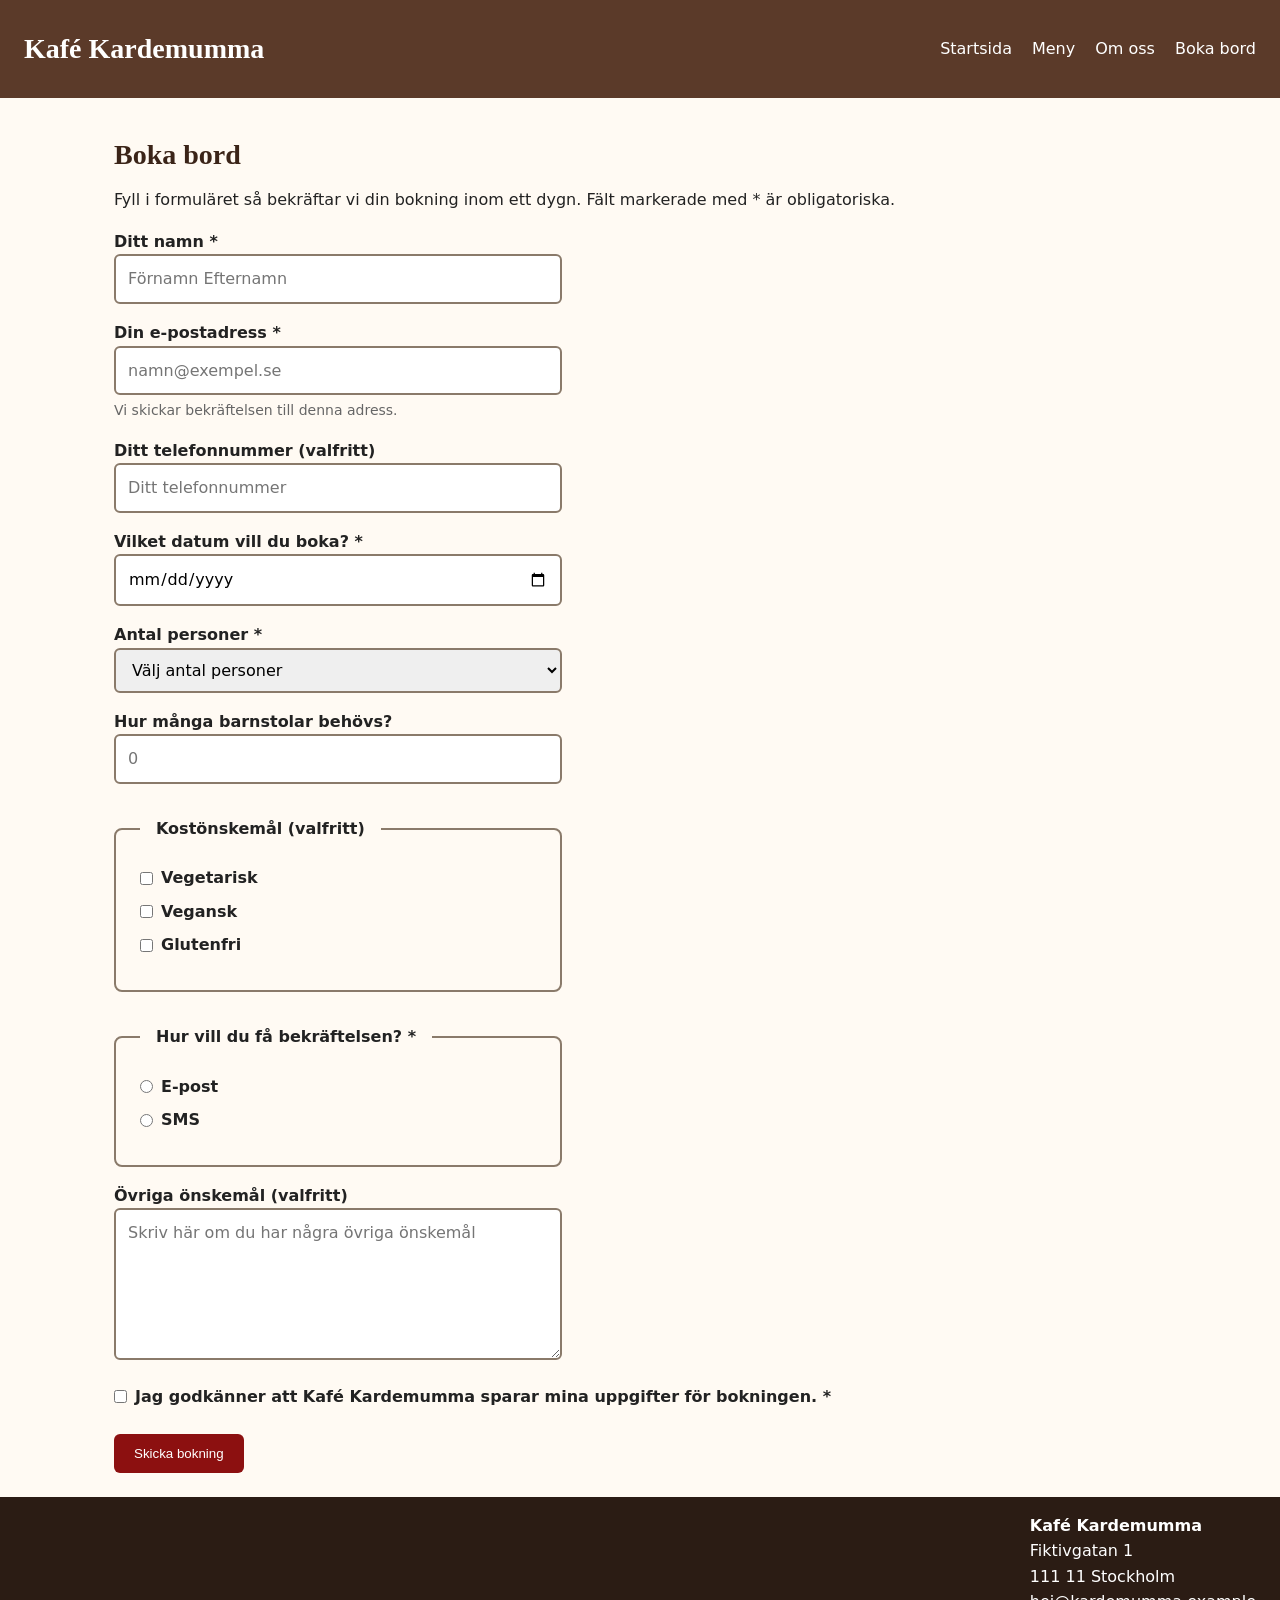
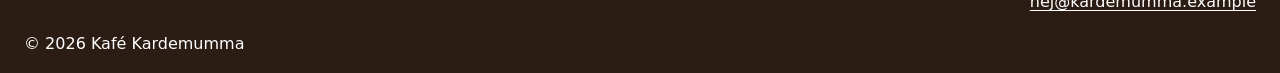
==== kontakt.html @ 90ade47c "Kopierade och klistrade in min html/css från Dag 7." ====
<!doctype html>
<html lang="sv">
    <head>
        <meta charset="UTF-8" />
        <meta name="viewport" content="width=device-width, initial-scale=1.0" />
        <title>Boka bord – Kafé Kardemumma</title>
        <link rel="stylesheet" href="styles.css" />
    </head>
    <body>
        <header>
            <h1>Kafé Kardemumma</h1>
            <nav aria-label="Huvudmeny">
                <ul>
                    <li><a href="index.html">Startsida</a></li>
                    <li><a href="index.html#meny">Meny</a></li>
                    <li><a href="index.html#om-oss">Om oss</a></li>
                    <li>
                        <a href="kontakt.html" aria-current="page">Boka bord</a>
                    </li>
                </ul>
            </nav>
        </header>

        <main>
            <h2>Boka bord</h2>
            <p>
                Fyll i formuläret så bekräftar vi din bokning inom ett dygn.
                Fält markerade med * är obligatoriska.
            </p>

            <form action="#" method="post">
                <div class="falt">
                    <label for="namn">Ditt namn *</label>
                    <input
                        type="text"
                        id="namn"
                        name="namn"
                        placeholder="Förnamn Efternamn"
                        required
                    />
                </div>
                <div class="falt">
                    <label for="epost">Din e-postadress *</label>
                    <input
                        type="email"
                        id="epost"
                        name="epost"
                        placeholder="namn@exempel.se"
                        aria-describedby="epost-hjalp"
                        required
                    />
                    <p id="epost-hjalp" class="hjalp-text">
                        Vi skickar bekräftelsen till denna adress.
                    </p>
                </div>
                <div class="falt">
                    <label for="telefon">Ditt telefonnummer (valfritt)</label>
                    <input
                        type="tel"
                        id="telefon"
                        name="telefon"
                        placeholder="Ditt telefonnummer"
                    />
                </div>
                <div class="falt">
                    <label for="datum">Vilket datum vill du boka? *</label>
                    <input type="date" id="datum" name="datum" required />
                </div>

                <label for="antal-personer">Antal personer *</label>
                <select id="antal-personer" name="antal-personer" required>
                    <option value="">Välj antal personer</option>
                    <option value="1">1 person</option>
                    <option value="2">2 personer</option>
                    <option value="3">3 personer</option>
                    <option value="4">4 personer</option>
                    <option value="5">5 eller fler</option>
                </select>

                <label for="barnstolar">Hur många barnstolar behövs?</label>
                <input
                    type="number"
                    id="barnstolar"
                    name="barnstolar"
                    placeholder="0"
                    min="0"
                    max="5"
                />

                <fieldset>
                    <legend>Kostönskemål (valfritt)</legend>
                    <div class="checkbox-group">
                        <input
                            type="checkbox"
                            id="vegetarisk"
                            name="kostonskemal"
                            value="vegetarisk"
                        />
                        <label for="vegetarisk">Vegetarisk</label>
                    </div>
                    <div class="checkbox-group">
                        <input
                            type="checkbox"
                            id="vegansk"
                            name="kostonskemal"
                            value="vegansk"
                        />
                        <label for="vegansk">Vegansk</label>
                    </div>
                    <div class="checkbox-group">
                        <input
                            type="checkbox"
                            id="glutenfri"
                            name="kostonskemal"
                            value="glutenfri"
                        />
                        <label for="glutenfri">Glutenfri</label>
                    </div>
                </fieldset>

                <fieldset>
                    <legend>Hur vill du få bekräftelsen? *</legend>
                    <div class="checkbox-group">
                        <input
                            type="radio"
                            id="bekraftelse-epost"
                            name="bekraftelse"
                            value="epost"
                            required
                        />
                        <label for="bekraftelse-epost">E-post</label>
                    </div>
                    <div class="checkbox-group">
                        <input
                            type="radio"
                            id="bekraftelse-sms"
                            name="bekraftelse"
                            value="sms"
                            required
                        />
                        <label for="bekraftelse-sms">SMS</label>
                    </div>
                </fieldset>

                <label for="onskemal">Övriga önskemål (valfritt) </label>
                <textarea
                    name="onskemal"
                    id="onskemal"
                    placeholder="Skriv här om du har några övriga önskemål"
                    rows="5"
                ></textarea>
                <div class="checkbox-group samtycke">
                    <input
                        type="checkbox"
                        id="samtycke"
                        name="samtycke"
                        required
                    />
                    <label for="samtycke">
                        Jag godkänner att Kafé Kardemumma sparar mina uppgifter
                        för bokningen. *
                    </label>
                </div>
                <input type="submit" value="Skicka bokning" />
            </form>
        </main>

        <footer>
            <address>
                <p class="company-name">Kafé Kardemumma</p>
                <p>Fiktivgatan 1</p>
                <p>111 11 Stockholm</p>
                <p>
                    <a href="mailto:hej@kardemumma.example"
                        >hej@kardemumma.example</a
                    >
                </p>
            </address>
            <p class="copyright">&copy; 2026 Kafé Kardemumma</p>
        </footer>
    </body>
</html>
---- styles.css ----
/*

INNEHÅLL

1. Grundläggande inställningar
2. Semantiska element
3. Typografi
4. Länkar
5. Formulär
6. Sidfot
7. Egna klasser och ID's
8. Media query 600
9. Media query 900


*/

/***** 1. GRUNDLÄGGANDE INSTÄLLNINGAR *****/

/* Padding och border inkluderas i elementets totala storlek */
*,
*::before,
*::after {
    box-sizing: border-box;
}
/* Nollställer margin och padding på alla element */
* {
    margin: 0;
    padding: 0;
}

/***** 2. SEMANTISKA ELEMENT *****/
body {
    margin: 0;
    background-color: #fffaf3;
    color: #222222; /* Kontrast mot body background: 15.32 AAA. Kontrast mot article background: 15.91 AAA. Kontrast mot hero background: 12.65 AAA */
    font-family:
        system-ui,
        Segoe UI,
        Roboto,
        sans-serif;
    /* rem är bättre än px eftersom rem anger storleken i förhållande till rot-elementets
    storlek och är inte ett fast värde som px är. Det gör att teckenstorleken kan skalas upp
    om en användare ändrar i sin webbläsare att teckenstorleken ska öka/bli större. Det ger en
    bättre tillgänglighet. */
    line-height: 1.6;
}
header {
    background-color: #5b3a29;
    display: flex;
    justify-content: space-between;
    align-items: center;
    flex-wrap: wrap;
    gap: 0.5rem 1rem;
}
footer {
    background-color: #2b1c14;
    display: flex;
    flex-direction: column;
    gap: 1rem;
}
@media (min-width: 600px) {
    footer {
        align-items: flex-end;
    }
}
header,
footer {
    color: #ffffff; /* Kontast mot header background 10.09 AAA. Kontast mot footer background 16.42 AAA */
    padding: 16px 24px;
}

nav ul {
    list-style: none;
    margin: 0;
    padding: 0;
    display: flex;
    gap: 20px;
}

nav a {
    color: #ffffff; /* Kontast mot header background 10.09 AAA. */
    text-decoration: none;
}
nav a:hover {
    color: #ffffff; /* Kontast mot header background 10.09 AAA. */
    text-decoration: underline;
    text-decoration-thickness: 2px;
}

img {
    max-width: 100%;
    height: auto;
}

main {
    max-width: 1100px;
    padding: 24px;
    /* Sätter top/bottom margin till 0 och vänster/höger margin till auto.
    auto gör att elementet får sitt värde automatiskt (lika mycket till vänster som till höger) baserat på förälderns bredd.
    Effekten blir att elementet centreras horisontellt. */
    margin: 0 auto;
}

section:not(:first-child) {
    margin-top: 2rem;
}

article {
    background-color: #ffffff;
    border: 1px solid #e3d5c3;
    border-radius: 8px;
    padding: 16px;
    box-shadow: 0px 2px 5px 0px rgba(0, 0, 0, 0.12);
    display: flex;
    flex-direction: column;
    justify-content: center;
    /* Steg 5 Experimentera
    JUSTIFY CONTENT
    justify-content: center;
    justify-content: flex-end;
    justify-content: space-around;
    Det blir ingen skillnad. Jag måste göra föräldren .meny-lista till en flexbehållare för att justify-content ska kunna påverka article-elementet.)

    ALIGN-ITEMS
    align-items: center (det gör att texten i article blir centrerad)
    align-items: flex-end (det gör att texten i article blir högerjusterad)
    */
}
/* Boxmodellen för en article, från vänster till höger (horisontellt):

margin 0 | border 1 | padding 16 | content 1034 | padding 16 | border 1 | margin 0

*/
article img {
    border-radius: 4px;
}

/***** 3. TYPOGRAFI *****/
h1,
h2,
h3 {
    font-family: Georgia, serif;
    line-height: 1.2;
}
h1,
h2 {
    font-size: 1.75rem;
}
h3 {
    font-size: 1.25rem;
}
h2,
h3 {
    margin-top: 1rem;
}
main h1,
main h2,
main h3 {
    color: #3b2418; /* Kontrast mot article background: 14.47 AAA */
}

p {
    margin-top: 1rem;
}

/***** 4. LÄNKAR *****/
a {
    color: #8c1010; /* Kontrast mot article background: 9.56 AAA.  Kontrast mot body background: 9.20 AAA. Kontrast mot hero background: 7.60 AAA */
    text-underline-offset: 3px;
}
a:hover {
    color: #5e0a0a; /* Kontrast mot article background: 13.78 AAA.  Kontrast mot body background: 13.27 AAA. Kontrast mot hero background: 10.96 AAA */
    text-decoration-thickness: 2px;
}
a:focus-visible {
    outline: 3px solid #1a73e8;
    outline-offset: 2px;
}

/***** 5. FORMULÄR *****/
input[type='text'],
input[type='email'],
input[type='tel'],
input[type='date'],
input[type='number'],
select,
textarea {
    width: 100%;
    max-width: 28rem;
    padding: 10px 12px;
    border: 2px solid #8a7a6a;
    border-radius: 6px;
    font: inherit;
}
label {
    font-weight: 700;
    display: block;
    margin-top: 1rem;
}
fieldset {
    margin-top: 2rem;
    padding: 1.5rem;
    border: 2px solid #8a7a6a;
    border-radius: 8px;
    max-width: 28rem;
}
fieldset legend {
    font-weight: 700;
    padding: 0 1rem;
}

.checkbox-group {
    display: flex;
    align-items: center;
    gap: 0.5rem;
    margin-bottom: 0.5rem;
}
.checkbox-group label {
    margin-top: 0;
}

/***** 6. SIDFOT *****/
footer address p {
    margin-top: 0;
    font-style: normal;
}
footer a {
    color: #ffffff; /* Kontrast mot footer background: 16.42 AAA */
}
footer a:hover {
    color: #ffffff; /* Kontrast mot footer background: 16.42 AAA */
}

/***** 7. EGNA KLASSER och ID:s *****/
#hero {
    background-color: #f3e3cf;
    padding: 1rem;
    border-radius: 8px;
    font-family: system-ui;
}
#hero h2 {
    margin-top: 0;
}

#hero p {
    font-size: 1.125rem;
    line-height: 1.6;
}
/* Använda clamp för att ge rubriken i hero en responsiv storlek */
#hero h2 {
    font-size: clamp(1.75rem, 1.25vw + 1.5rem, 2.5rem);
}

.knapp,
input[type='submit'] {
    display: inline-block;
    color: #ffffff; /* Kontrast mot background: 9.56 AAA */
    background-color: #8c1010;
    padding: 12px 20px;
    margin-top: 1rem;
    border-radius: 6px;
    text-decoration: none;
    border: none;
    cursor: pointer;
}
.knapp:hover,
input[type='submit']:hover {
    color: #ffffff; /* Kontrast mot hover background: 12.11 AAA */
    background-color: #6f0c0c;
}
.knapp:active,
input[type='submit']:active {
    transform: scale(0.97);
}
/* Jag lägger inte in en :focus-visible på knapp-klassen eftersom den redan får den stilen från a-elementet */

.meny-lista {
    margin-top: 1rem;
    /* Gör meny-listan till en flexbehållare så att article .meny-item ligger på en rad på större skärmar.
    Detta gör att nu kan man även se att priset justeras mot artikelns botten. */
    /* display: flex;
    flex-wrap: wrap;
    gap: 0.5rem 1rem; */

    /* Skapa en grid */
    display: grid;
    grid-template-columns: repeat(auto-fit, minmax(240px, 1fr));
    gap: 20px;
}

.meny-item {
    /* flex: 1 1 240px; */
    transition:
        scale 300ms ease-in-out,
        box-shadow 300ms ease-in-out,
        border-color 300ms ease-in-out;
}
.meny-item:hover {
    scale: 1.03;
    box-shadow:
        0px 2px 20px 0px rgba(0, 0, 0, 0.12),
        inset 0 0 0 1px #5b3a29;
}

/* Motivering av valet mellan Flexbox och Grid:
    Eftersom rubriken ska täcka båda kolumnerna,
    texten ska ligga i den vänstra kolumen,
    och bilden i den högra kolumnen,
    passar det bra att använda grid eftersom det går att styra
    placeringen i två dimensioner (horisontellt och vertikalt).
*/
#om-oss img {
    border-radius: 8px;
}

.pris {
    color: #8c1010; /* Kontrast mot article background: 9.56 AAA */
    margin-top: auto;
    padding-top: 1rem;
}
.hjalp-text {
    color: #666666; /* Kontrast mot body background: 5.53 AA */
    font-size: 0.875rem;
    margin-top: 0.25rem;
}
.samtycke {
    margin-top: 1rem;
}
.company-name {
    font-weight: 700;
}
.copyright {
    margin-top: 0;
    align-self: flex-start;
}

/***** 8. MEDIA QUERY 600 *****/
@media (min-width: 600px) {
    /* Större rubrik i Hero */
    /*
    #hero h2 {
        font-size: 2.125rem;
    }
    */

    /* Mer padding i hero */
    #hero {
        padding: 2rem;
    }

    /* Sista meny-item ska sträcka sig över två kolumner */
    .meny-item:last-child {
        grid-column: span 2;
    }
}

/***** MEDIA QUERY 900 *****/
@media (min-width: 900px) {
    /* Om oss i två kolumner */
    #om-oss {
        display: grid;
        grid-template-columns: 1fr 1fr;
        gap: 1rem;
    }
    #om-oss h2 {
        grid-column: 1 / -1;
    }
    #om-oss p {
        grid-column: 1;
    }
    #om-oss img {
        grid-column: 2;
        grid-row: 2 / span 2;
    }
    /* Gruppera texten i en container så att textstyckena hamnar i samma rad */
    #om-oss .om-oss-text {
        grid-column: 1;
        grid-row: 2;
    }
    /* Ta bort padding-top för att linjera texten bildens överkant */
    #om-oss p:first-of-type,
    #om-oss h2 {
        margin-top: 0;
    }

    /* Återställ sista meny-item */
    .meny-item:last-child {
        grid-column: span 1;
    }

    /* Mer padding i hero */
    #hero {
        padding: 3rem;
    }

    /* Jag gör inte sidhuvudet bredare, men jag lägger till mer padding ovanför och nedanför
    så att sidhuvudet blir lite högre. */
    header {
        padding: 2rem 1.5rem;
    }
}
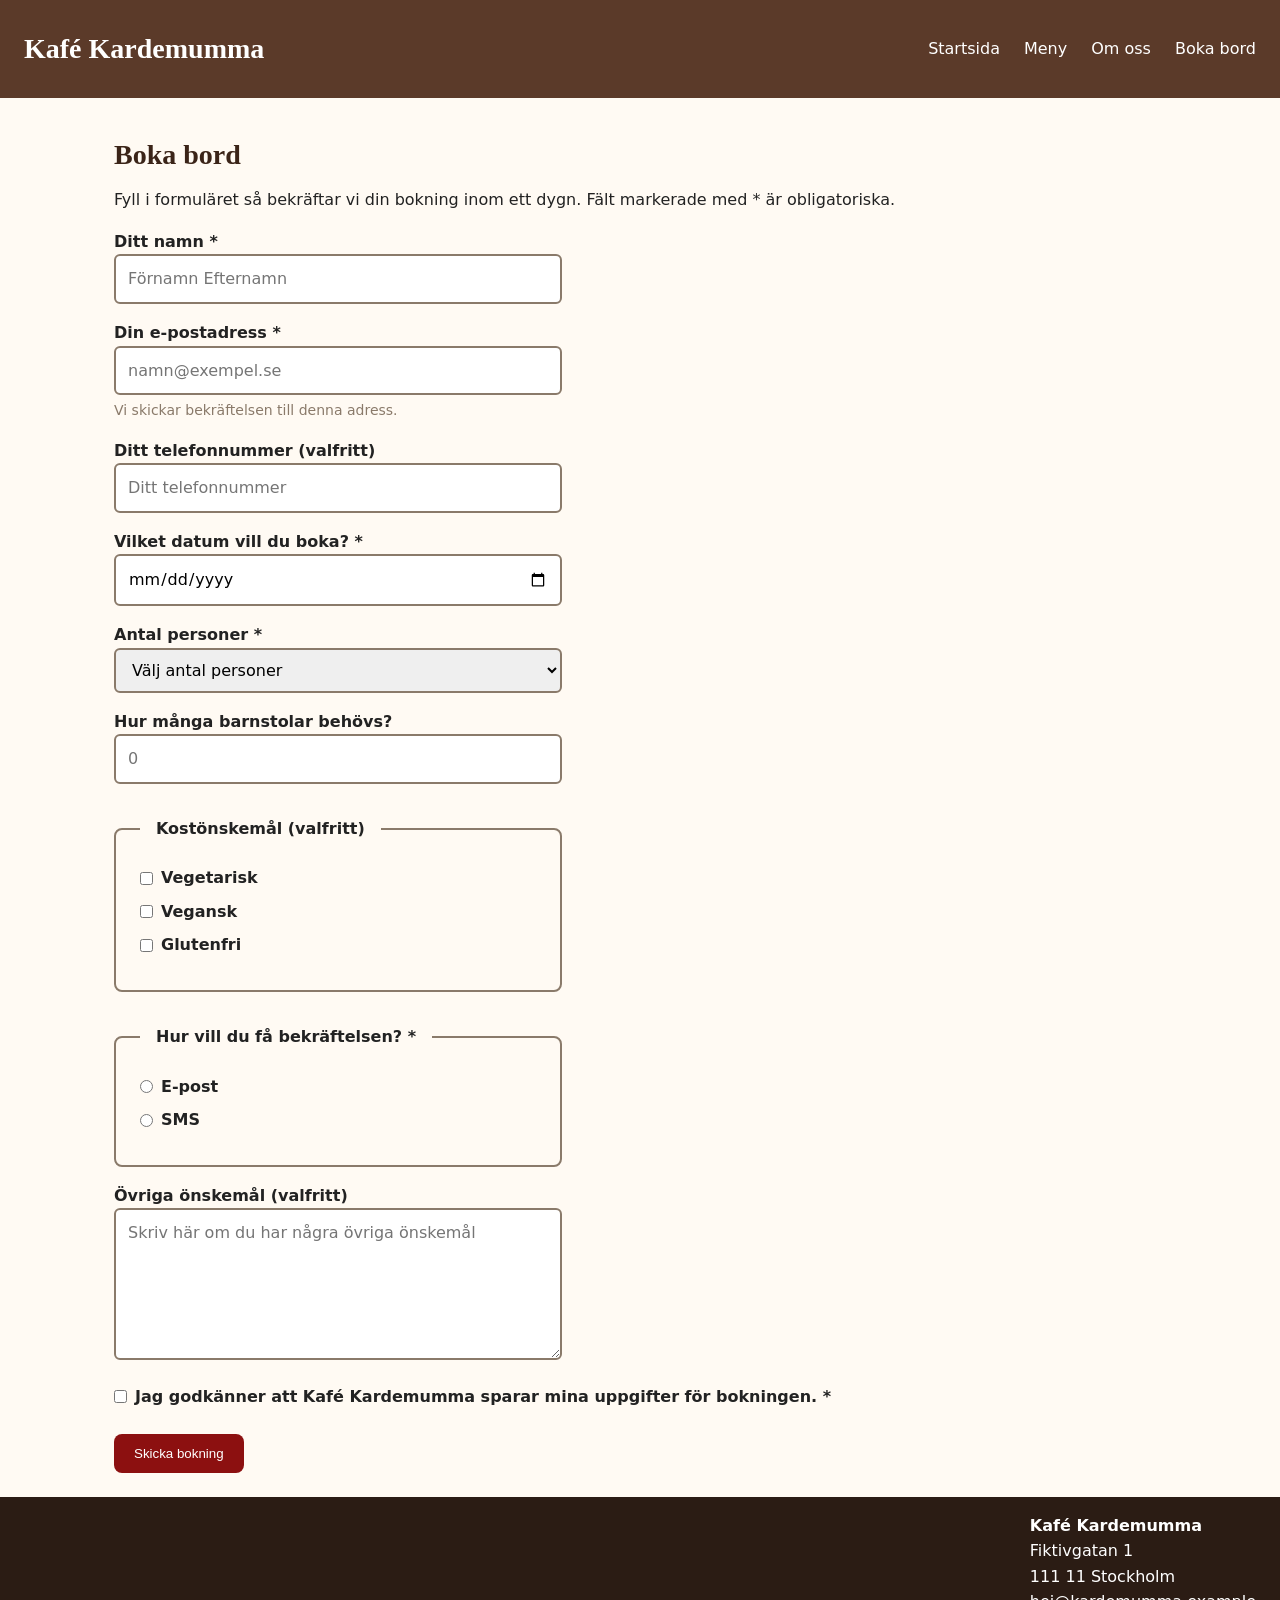
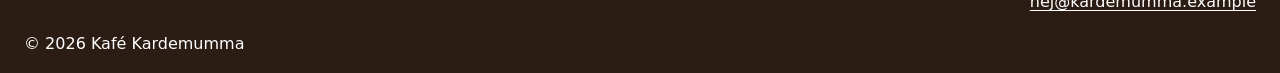
==== commit 9c1b7959: "Skapat variablar i variables.css. Länkat variables.css i index.html och kontakt.html. Ersatt hårdkod" ====
--- a/kontakt.html
+++ b/kontakt.html
@@ -4,7 +4,8 @@
         <meta charset="UTF-8" />
         <meta name="viewport" content="width=device-width, initial-scale=1.0" />
         <title>Boka bord – Kafé Kardemumma</title>
-        <link rel="stylesheet" href="styles.css" />
+        <link rel="stylesheet" href="assets/css/variables.css" />
+        <link rel="stylesheet" href="assets/css/styles.css" />
     </head>
     <body>
         <header>
--- a/assets/css/variables.css
+++ b/assets/css/variables.css
@@ -0,0 +1,78 @@
+:root {
+    /* Primitives */
+    --color-black: #222222;
+    --color-white: #ffffff;
+    --color-primary-100: #fffaf3;
+    --color-primary-200: #f3e3cf;
+    --color-primary-300: #e3d5c3;
+    --color-primary-500: #5b3a29;
+    --color-primary-700: #3b2418;
+    --color-primary-800: #2b1c14;
+    --color-secondary-500: #8c1010;
+    --color-secondary-700: #6f0c0c;
+    --color-secondary-800: #5e0a0a;
+    --color-gray: #8a7a6a;
+    --color-blue: #1a73e8;
+    --shadow: 0px 2px 5px 0px rgba(0, 0, 0, 0.12);
+    --shadow-active:
+        0px 2px 20px 0px rgba(0, 0, 0, 0.12),
+        inset 0 0 0 1px var(--color-primary-500);
+
+    --space-1: 4px;
+    --space-2: 8px;
+    --space-3: 16px;
+    --space-4: 24px;
+    --space-5: 32px;
+    --space-6: 48px;
+
+    --font-sans-serif: system-ui, Segoe UI, Roboto, sans-serif;
+    --font-serif: Georgia, serif;
+
+    /* Semantic tokens */
+    --color-background: var(--color-primary-100);
+    --color-text: var(--color-black);
+
+    --color-heading: var(--color-primary-700);
+    --color-text-caption: var(--color-gray);
+    --color-text-price: var(--color-secondary-500);
+
+    --color-surface: var(--color-primary-200);
+    --color-border: var(--color-primary-300);
+
+    --color-background-card: var(--color-white);
+    --color-border-card: var(--color-primary-300);
+    --shadow-card: var(--shadow);
+    --shadow-card-hover: var(--shadow-active);
+
+    --color-background-button: var(--color-secondary-500);
+    --color-background-button-hover: var(--color-secondary-700);
+    --color-text-button: var(--color-white);
+
+    --color-background-header: var(--color-primary-500);
+    --color-background-footer: var(--color-primary-800);
+    --color-text-header: var(--color-white);
+    --color-text-footer: var(--color-white);
+
+    --color-nav-link: var(--color-white);
+    --color-nav-link-hover: var(--color-white);
+    --color-link: var(--color-primary-500);
+    --color-link-hover: var(--color-primary-800);
+
+    --color-outline: var(--color-blue);
+
+    --space-xsmall: var(--space-1);
+    --space-small: var(--space-2);
+    --space-normal: var(--space-3);
+    --space-medium: var(--space-4);
+    --space-large: var(--space-5);
+    --space-xlarge: var(--space-6);
+
+    --radius-card: var(--space-2);
+    --radius-image: var(--space-1);
+    --radius-button: var(--space-2);
+
+    --font-body: var(--font-sans-serif);
+    --font-heading: var(--font-serif);
+
+    --color-border-form: var(--color-gray);
+}
--- a/assets/css/styles.css
+++ b/assets/css/styles.css
@@ -0,0 +1,418 @@
+/*
+
+INNEHÅLL
+
+1. Grundläggande inställningar
+2. Semantiska element
+3. Typografi
+4. Länkar
+5. Formulär
+6. Sidfot
+7. Egna klasser och ID's
+8. Media query 600
+9. Media query 900
+
+
+*/
+
+/***** 1. GRUNDLÄGGANDE INSTÄLLNINGAR *****/
+
+/* Padding och border inkluderas i elementets totala storlek */
+*,
+*::before,
+*::after {
+    box-sizing: border-box;
+}
+/* Nollställer margin och padding på alla element */
+* {
+    margin: 0;
+    padding: 0;
+}
+
+/***** 2. SEMANTISKA ELEMENT *****/
+body {
+    margin: 0;
+    background-color: var(--color-background);
+    color: var(
+        --color-text
+    ); /* Kontrast mot body background: 15.32 AAA. Kontrast mot article background: 15.91 AAA. Kontrast mot hero background: 12.65 AAA */
+    font-family: var(--font-body);
+    /* rem är bättre än px eftersom rem anger storleken i förhållande till rot-elementets
+    storlek och är inte ett fast värde som px är. Det gör att teckenstorleken kan skalas upp
+    om en användare ändrar i sin webbläsare att teckenstorleken ska öka/bli större. Det ger en
+    bättre tillgänglighet. */
+    line-height: 1.6;
+}
+header {
+    background-color: var(--color-background-header);
+    display: flex;
+    justify-content: space-between;
+    align-items: center;
+    flex-wrap: wrap;
+    gap: var(--space-small) var(--space-normal);
+}
+footer {
+    background-color: var(--color-background-footer);
+    display: flex;
+    flex-direction: column;
+    gap: var(--space-normal);
+}
+@media (min-width: 600px) {
+    footer {
+        align-items: flex-end;
+    }
+}
+header,
+footer {
+    color: var(
+        --color-text-header
+    ); /* Kontast mot header background 10.09 AAA. Kontast mot footer background 16.42 AAA */
+    padding: var(--space-normal) var(--space-medium);
+}
+
+nav ul {
+    list-style: none;
+    margin: 0;
+    padding: 0;
+    display: flex;
+    gap: var(--space-medium);
+}
+
+nav a {
+    color: var(--color-nav-link); /* Kontast mot header background 10.09 AAA. */
+    text-decoration: none;
+}
+nav a:hover {
+    color: var(
+        --color-nav-link-hover
+    ); /* Kontast mot header background 10.09 AAA. */
+    text-decoration: underline;
+    text-decoration-thickness: 2px;
+}
+
+img {
+    max-width: 100%;
+    height: auto;
+}
+
+main {
+    max-width: 1100px;
+    padding: var(--space-medium);
+    /* Sätter top/bottom margin till 0 och vänster/höger margin till auto.
+    auto gör att elementet får sitt värde automatiskt (lika mycket till vänster som till höger) baserat på förälderns bredd.
+    Effekten blir att elementet centreras horisontellt. */
+    margin: 0 auto;
+}
+
+section:not(:first-child) {
+    margin-top: var(--space-large);
+}
+
+article {
+    background-color: var(--color-background-card);
+    border: 1px solid var(--color-border-card);
+    border-radius: var(--radius-card);
+    padding: var(--space-normal);
+    box-shadow: var(--shadow-card);
+    display: flex;
+    flex-direction: column;
+    justify-content: center;
+    /* Steg 5 Experimentera
+    JUSTIFY CONTENT
+    justify-content: center;
+    justify-content: flex-end;
+    justify-content: space-around;
+    Det blir ingen skillnad. Jag måste göra föräldren .meny-lista till en flexbehållare för att justify-content ska kunna påverka article-elementet.)
+
+    ALIGN-ITEMS
+    align-items: center (det gör att texten i article blir centrerad)
+    align-items: flex-end (det gör att texten i article blir högerjusterad)
+    */
+}
+/* Boxmodellen för en article, från vänster till höger (horisontellt):
+
+margin 0 | border 1 | padding 16 | content 1034 | padding 16 | border 1 | margin 0
+
+*/
+article img {
+    border-radius: var(--radius-image);
+}
+
+/***** 3. TYPOGRAFI *****/
+h1,
+h2,
+h3 {
+    font-family: var(--font-heading);
+    line-height: 1.2;
+}
+h1,
+h2 {
+    font-size: 1.75rem;
+}
+h3 {
+    font-size: 1.25rem;
+}
+h2,
+h3 {
+    margin-top: 1rem;
+}
+main h1,
+main h2,
+main h3 {
+    color: var(
+        --color-heading
+    ); /* Kontrast mot article background: 14.47 AAA */
+}
+
+p {
+    margin-top: var(--space-normal);
+}
+
+/***** 4. LÄNKAR *****/
+a {
+    color: var(
+        --color-link
+    ); /* Kontrast mot article background: 9.56 AAA.  Kontrast mot body background: 9.20 AAA. Kontrast mot hero background: 7.60 AAA */
+    text-underline-offset: 3px;
+}
+a:hover {
+    color: var(
+        --color-link-hover
+    ); /* Kontrast mot article background: 13.78 AAA.  Kontrast mot body background: 13.27 AAA. Kontrast mot hero background: 10.96 AAA */
+    text-decoration-thickness: 2px;
+}
+a:focus-visible {
+    outline: 3px solid var(--color-outline);
+    outline-offset: 2px;
+}
+
+/***** 5. FORMULÄR *****/
+input[type='text'],
+input[type='email'],
+input[type='tel'],
+input[type='date'],
+input[type='number'],
+select,
+textarea {
+    width: 100%;
+    max-width: 28rem;
+    padding: 10px 12px;
+    border: 2px solid var(--color-border-form);
+    border-radius: 6px;
+    font: inherit;
+}
+label {
+    font-weight: 700;
+    display: block;
+    margin-top: 1rem;
+}
+fieldset {
+    margin-top: 2rem;
+    padding: 1.5rem;
+    border: 2px solid var(--color-border-form);
+    border-radius: 8px;
+    max-width: 28rem;
+}
+fieldset legend {
+    font-weight: 700;
+    padding: 0 1rem;
+}
+
+.checkbox-group {
+    display: flex;
+    align-items: center;
+    gap: 0.5rem;
+    margin-bottom: 0.5rem;
+}
+.checkbox-group label {
+    margin-top: 0;
+}
+
+/***** 6. SIDFOT *****/
+footer address p {
+    margin-top: 0;
+    font-style: normal;
+}
+footer a {
+    color: var(
+        --color-text-footer
+    ); /* Kontrast mot footer background: 16.42 AAA */
+}
+footer a:hover {
+    color: var(
+        --color-text-footer
+    ); /* Kontrast mot footer background: 16.42 AAA */
+}
+
+/***** 7. EGNA KLASSER och ID:s *****/
+#hero {
+    background-color: var(--color-surface);
+    padding: var(--space-normal);
+    border-radius: var(--radius-card);
+    font-family: var(--font-body);
+}
+#hero h2 {
+    margin-top: 0;
+}
+
+#hero p {
+    font-size: 1.125rem;
+    line-height: 1.6;
+}
+/* Använda clamp för att ge rubriken i hero en responsiv storlek */
+#hero h2 {
+    font-size: clamp(1.75rem, 1.25vw + 1.5rem, 2.5rem);
+}
+
+.knapp,
+input[type='submit'] {
+    display: inline-block;
+    color: var(--color-text-button); /* Kontrast mot background: 9.56 AAA */
+    background-color: var(--color-background-button);
+    padding: 12px 20px;
+    margin-top: var(--space-normal);
+    border-radius: var(--radius-button);
+    text-decoration: none;
+    border: none;
+    cursor: pointer;
+}
+.knapp:hover,
+input[type='submit']:hover {
+    color: var(
+        --color-text-button
+    ); /* Kontrast mot hover background: 12.11 AAA */
+    background-color: var(--color-background-button-hover);
+}
+.knapp:active,
+input[type='submit']:active {
+    transform: scale(0.97);
+}
+/* Jag lägger inte in en :focus-visible på knapp-klassen eftersom den redan får den stilen från a-elementet */
+
+.meny-lista {
+    margin-top: var(--space-normal);
+    /* Gör meny-listan till en flexbehållare så att article .meny-item ligger på en rad på större skärmar.
+    Detta gör att nu kan man även se att priset justeras mot artikelns botten. */
+    /* display: flex;
+    flex-wrap: wrap;
+    gap: 0.5rem 1rem; */
+
+    /* Skapa en grid */
+    display: grid;
+    grid-template-columns: repeat(auto-fit, minmax(240px, 1fr));
+    gap: var(--space-normal);
+}
+
+.meny-item {
+    /* flex: 1 1 240px; */
+    transition:
+        scale 300ms ease-in-out,
+        box-shadow 300ms ease-in-out,
+        border-color 300ms ease-in-out;
+}
+.meny-item:hover {
+    scale: 1.03;
+    box-shadow: var(--shadow-card-hover);
+}
+
+/* Motivering av valet mellan Flexbox och Grid:
+    Eftersom rubriken ska täcka båda kolumnerna,
+    texten ska ligga i den vänstra kolumen,
+    och bilden i den högra kolumnen,
+    passar det bra att använda grid eftersom det går att styra
+    placeringen i två dimensioner (horisontellt och vertikalt).
+*/
+#om-oss img {
+    border-radius: var(--radius-image);
+}
+
+.pris {
+    color: var(
+        --color-text-price
+    ); /* Kontrast mot article background: 9.56 AAA */
+    margin-top: auto;
+    padding-top: var(--space-normal);
+}
+.hjalp-text {
+    color: var(
+        --color-text-caption
+    ); /* Kontrast mot body background: 5.53 AA */
+    font-size: 0.875rem;
+    margin-top: 0.25rem;
+}
+.samtycke {
+    margin-top: var(--space-normal);
+}
+.company-name {
+    font-weight: 700;
+}
+.copyright {
+    margin-top: 0;
+    align-self: flex-start;
+}
+
+/***** 8. MEDIA QUERY 600 *****/
+@media (min-width: 600px) {
+    /* Större rubrik i Hero */
+    /*
+    #hero h2 {
+        font-size: 2.125rem;
+    }
+    */
+
+    /* Mer padding i hero */
+    #hero {
+        padding: var(--space-large);
+    }
+
+    /* Sista meny-item ska sträcka sig över två kolumner */
+    .meny-item:last-child {
+        grid-column: span 2;
+    }
+}
+
+/***** MEDIA QUERY 900 *****/
+@media (min-width: 900px) {
+    /* Om oss i två kolumner */
+    #om-oss {
+        display: grid;
+        grid-template-columns: 1fr 1fr;
+        gap: var(--space-normal);
+    }
+    #om-oss h2 {
+        grid-column: 1 / -1;
+    }
+    #om-oss p {
+        grid-column: 1;
+    }
+    #om-oss img {
+        grid-column: 2;
+        grid-row: 2 / span 2;
+    }
+    /* Gruppera texten i en container så att textstyckena hamnar i samma rad */
+    #om-oss .om-oss-text {
+        grid-column: 1;
+        grid-row: 2;
+    }
+    /* Ta bort padding-top för att linjera texten bildens överkant */
+    #om-oss p:first-of-type,
+    #om-oss h2 {
+        margin-top: 0;
+    }
+
+    /* Återställ sista meny-item */
+    .meny-item:last-child {
+        grid-column: span 1;
+    }
+
+    /* Mer padding i hero */
+    #hero {
+        padding: var(--space-xlarge);
+    }
+
+    /* Jag gör inte sidhuvudet bredare, men jag lägger till mer padding ovanför och nedanför
+    så att sidhuvudet blir lite högre. */
+    header {
+        padding: var(--space-large) var(--space-medium);
+    }
+}
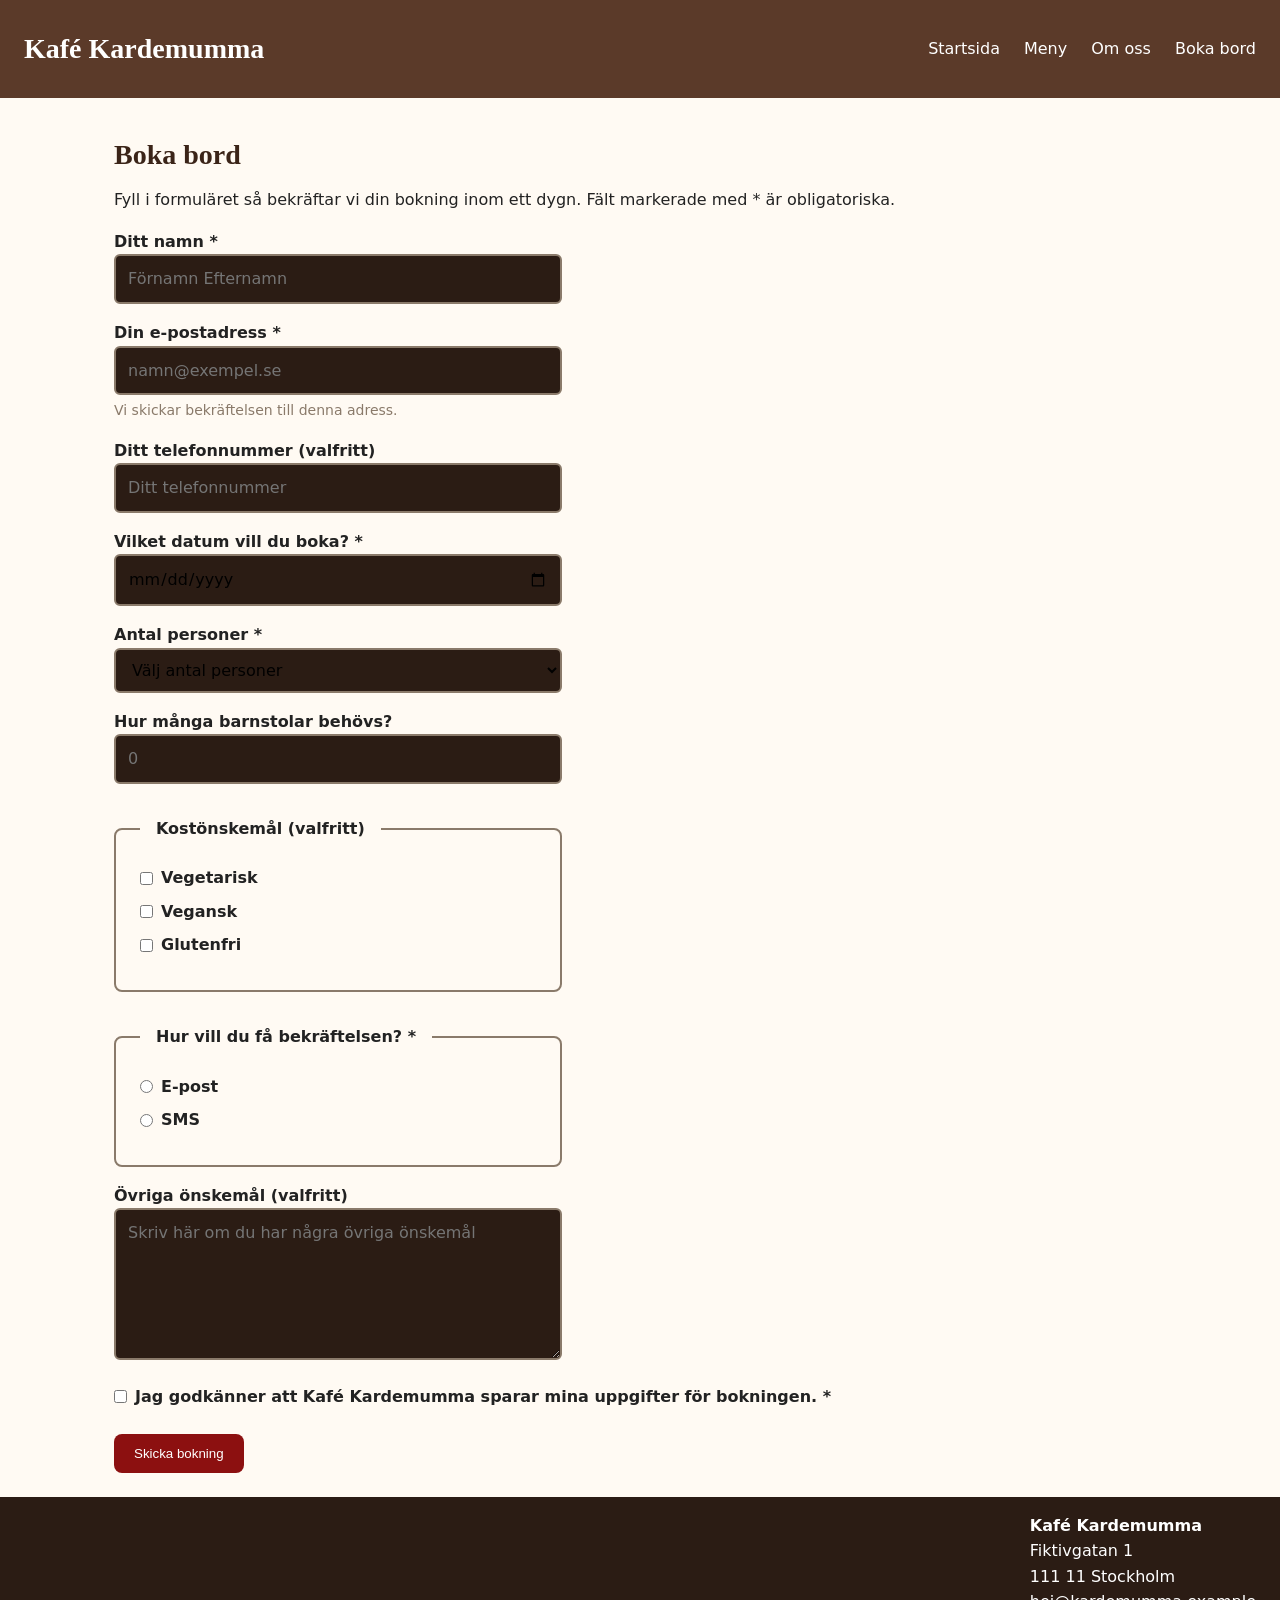
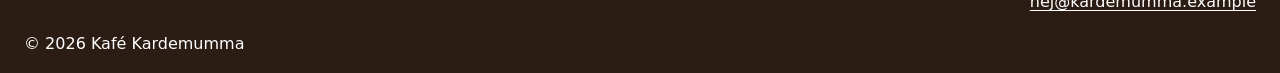
==== commit f2f18ad8: "Lade till dark mode (System, Light, Dark)." ====
--- a/kontakt.html
+++ b/kontakt.html
@@ -1,5 +1,5 @@
 <!doctype html>
-<html lang="sv">
+<html lang="sv" data-theme="system">
     <head>
         <meta charset="UTF-8" />
         <meta name="viewport" content="width=device-width, initial-scale=1.0" />
--- a/assets/css/variables.css
+++ b/assets/css/variables.css
@@ -1,5 +1,7 @@
 :root {
-    /* Primitives */
+    color-scheme: light;
+
+    /* PRIMITIVES */
     --color-black: #222222;
     --color-white: #ffffff;
     --color-primary-100: #fffaf3;
@@ -28,7 +30,83 @@
     --font-sans-serif: system-ui, Segoe UI, Roboto, sans-serif;
     --font-serif: Georgia, serif;
 
-    /* Semantic tokens */
+    /* SEMANTIC TOKENS */
+    --color-background: var(--color-primary-100);
+    --color-text: var(--color-black);
+
+    --color-heading: var(--color-primary-700);
+    --color-text-caption: var(--color-gray);
+    --color-text-price: var(--color-secondary-500);
+
+    --color-surface: var(--color-primary-200);
+    --color-border: var(--color-primary-300);
+
+    --color-background-card: var(--color-white);
+    --color-border-card: var(--color-primary-300);
+    --shadow-card: var(--shadow);
+    --shadow-card-hover: var(--shadow-active);
+
+    --color-background-button: var(--color-secondary-500);
+    --color-background-button-hover: var(--color-secondary-700);
+    --color-text-button: var(--color-white);
+
+    --color-background-header: var(--color-primary-500);
+    --color-background-footer: var(--color-primary-800);
+    --color-text-header: var(--color-white);
+    --color-text-footer: var(--color-white);
+
+    --color-nav-link: var(--color-white);
+    --color-nav-link-hover: var(--color-white);
+    --color-link: var(--color-primary-500);
+    --color-link-hover: var(--color-primary-800);
+
+    --color-outline: var(--color-blue);
+
+    --color-background-input: var(--color-primary-800);
+    --color-border-form: var(--color-gray);
+
+    --space-xsmall: var(--space-1);
+    --space-small: var(--space-2);
+    --space-normal: var(--space-3);
+    --space-medium: var(--space-4);
+    --space-large: var(--space-5);
+    --space-xlarge: var(--space-6);
+
+    --radius-card: var(--space-2);
+    --radius-image: var(--space-1);
+    --radius-button: var(--space-2);
+
+    --font-body: var(--font-sans-serif);
+    --font-heading: var(--font-serif);
+}
+
+/* DARK MODE */
+@media (prefers-color-scheme: dark) {
+    :root:not([data-theme='light']) {
+        color-scheme: dark;
+
+        --color-background: var(--color-primary-700);
+        --color-text: var(--color-white);
+
+        --color-heading: var(--color-primary-100);
+        --color-text-caption: var(--color-gray);
+        --color-text-price: var(--color-white);
+
+        --color-surface: var(--color-primary-500);
+        --color-border: var(--color-primary-800);
+
+        --color-background-card: var(--color-primary-500);
+        --color-border-card: var(--color-primary-800);
+
+        --color-background-header: var(--color-primary-800);
+        --color-background-footer: var(--color-primary-800);
+    }
+}
+
+/* FORCE LIGHT MODE */
+:root[data-theme='light'] {
+    color-scheme: light;
+
     --color-background: var(--color-primary-100);
     --color-text: var(--color-black);
 
@@ -76,3 +154,15 @@
 
     --color-border-form: var(--color-gray);
 }
+
+/* FORCE DARK MODE */
+:root[data-theme='dark'] {
+    color-scheme: dark;
+
+    --color-background: var(--color-black);
+    --color-text: var(--color-white);
+    --color-surface: var(--color-gray-800);
+    --color-border: var(--color-gray-700);
+    --color-background-text: var(--color-gray-100);
+    --color-text-background: var(--color-black);
+}
--- a/assets/css/styles.css
+++ b/assets/css/styles.css
@@ -200,6 +200,7 @@
     border: 2px solid var(--color-border-form);
     border-radius: 6px;
     font: inherit;
+    background-color: var(--color-background-input);
 }
 label {
     font-weight: 700;
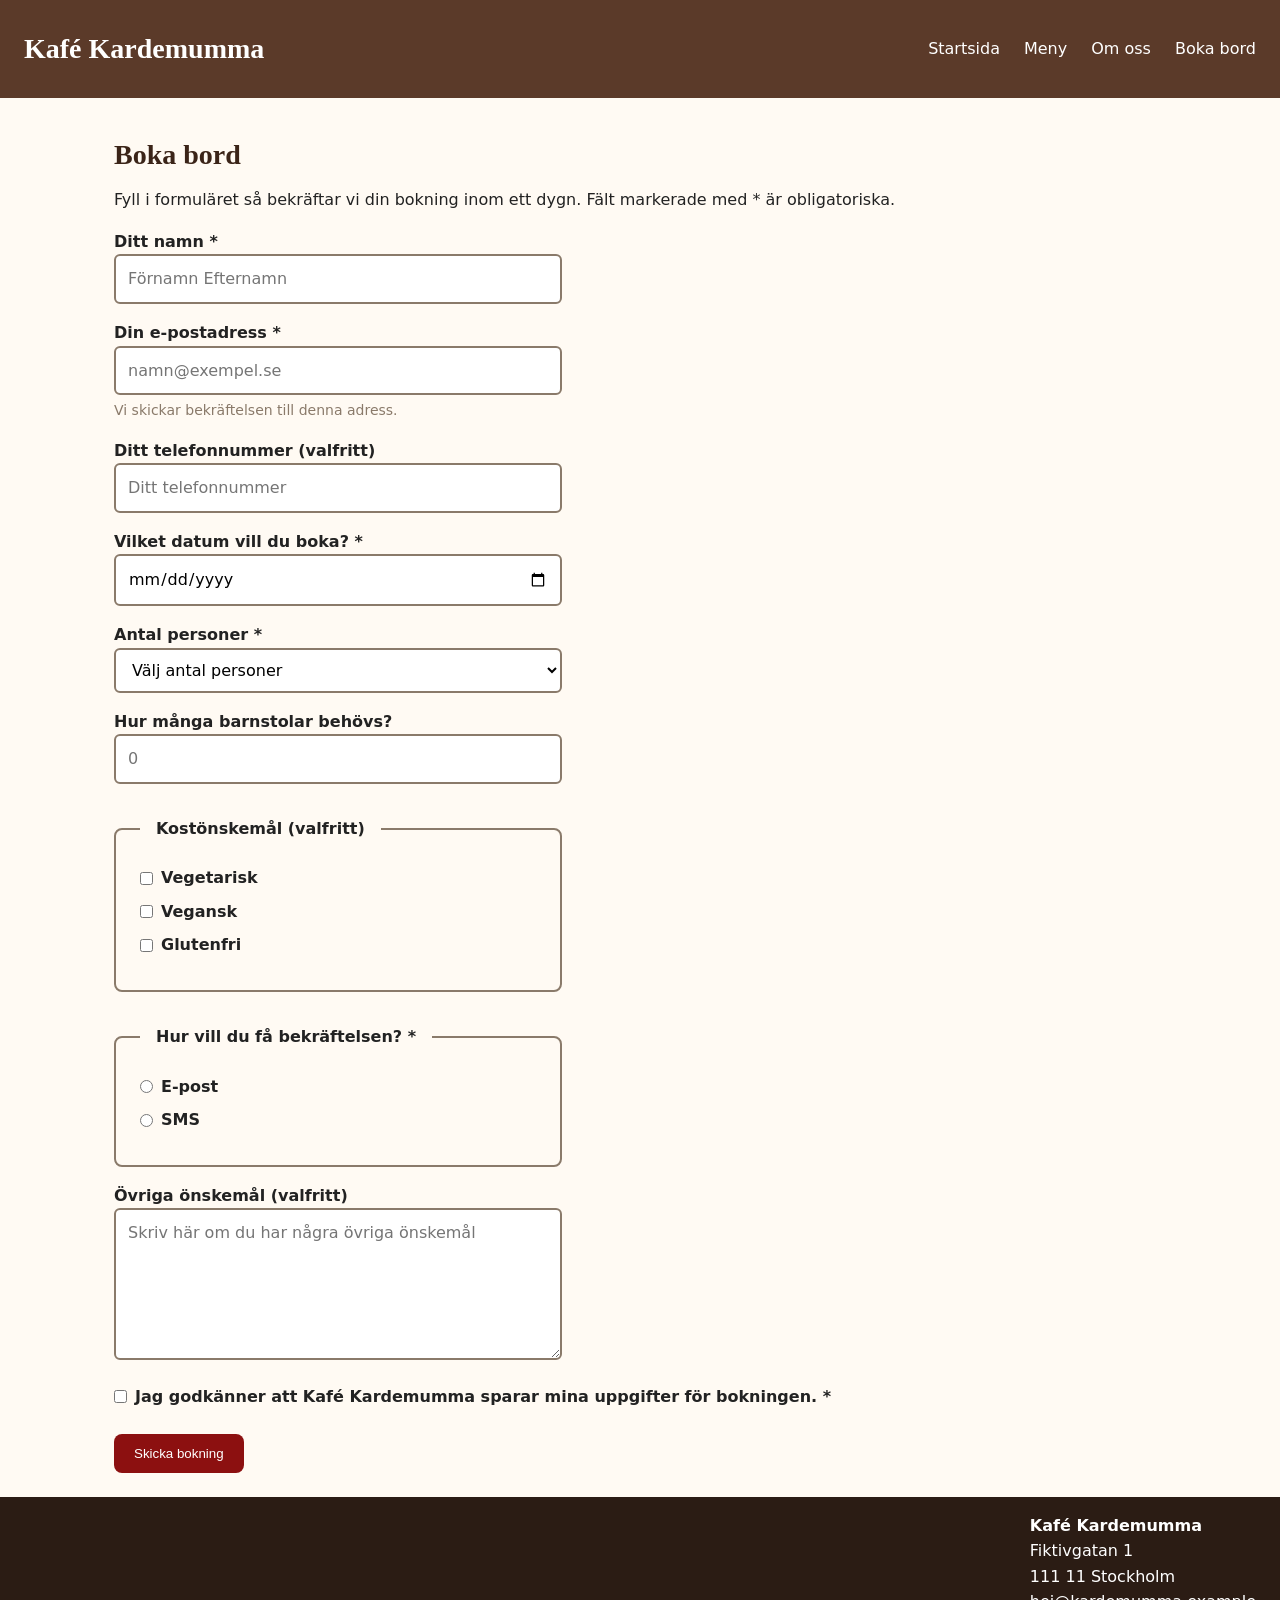
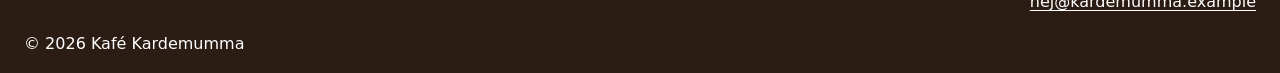
==== commit 9ef0970e: "Skapat base.css, layout.css, components.css. Flyttat regler mellan filerna. Länkat alla stylesheets " ====
--- a/kontakt.html
+++ b/kontakt.html
@@ -5,7 +5,9 @@
         <meta name="viewport" content="width=device-width, initial-scale=1.0" />
         <title>Boka bord – Kafé Kardemumma</title>
         <link rel="stylesheet" href="assets/css/variables.css" />
-        <link rel="stylesheet" href="assets/css/styles.css" />
+        <link rel="stylesheet" href="assets/css/base.css" />
+        <link rel="stylesheet" href="assets/css/layout.css" />
+        <link rel="stylesheet" href="assets/css/components.css" />
     </head>
     <body>
         <header>
--- a/assets/css/variables.css
+++ b/assets/css/variables.css
@@ -62,7 +62,7 @@
 
     --color-outline: var(--color-blue);
 
-    --color-background-input: var(--color-primary-800);
+    --color-background-input: var(--color-white);
     --color-border-form: var(--color-gray);
 
     --space-xsmall: var(--space-1);
@@ -100,6 +100,8 @@
 
         --color-background-header: var(--color-primary-800);
         --color-background-footer: var(--color-primary-800);
+
+        --color-background-input: var(--color-primary-800);
     }
 }
 
@@ -159,10 +161,19 @@
 :root[data-theme='dark'] {
     color-scheme: dark;
 
-    --color-background: var(--color-black);
+    --color-background: var(--color-primary-700);
     --color-text: var(--color-white);
-    --color-surface: var(--color-gray-800);
-    --color-border: var(--color-gray-700);
-    --color-background-text: var(--color-gray-100);
-    --color-text-background: var(--color-black);
+
+    --color-heading: var(--color-primary-100);
+    --color-text-caption: var(--color-gray);
+    --color-text-price: var(--color-white);
+
+    --color-surface: var(--color-primary-500);
+    --color-border: var(--color-primary-800);
+
+    --color-background-card: var(--color-primary-500);
+    --color-border-card: var(--color-primary-800);
+
+    --color-background-header: var(--color-primary-800);
+    --color-background-footer: var(--color-primary-800);
 }
--- a/assets/css/base.css
+++ b/assets/css/base.css
@@ -0,0 +1,146 @@
+/* Padding och border inkluderas i elementets totala storlek */
+*,
+*::before,
+*::after {
+    box-sizing: border-box;
+}
+/* Nollställer margin och padding på alla element */
+* {
+    margin: 0;
+    padding: 0;
+}
+
+body {
+    margin: 0;
+    background-color: var(--color-background);
+    color: var(
+        --color-text
+    ); /* Kontrast mot body background: 15.32 AAA. Kontrast mot article background: 15.91 AAA. Kontrast mot hero background: 12.65 AAA */
+    font-family: var(--font-body);
+    /* rem är bättre än px eftersom rem anger storleken i förhållande till rot-elementets
+    storlek och är inte ett fast värde som px är. Det gör att teckenstorleken kan skalas upp
+    om en användare ändrar i sin webbläsare att teckenstorleken ska öka/bli större. Det ger en
+    bättre tillgänglighet. */
+    line-height: 1.6;
+}
+
+/* TYPOGRAFI: rubriker, paragrapher */
+h1,
+h2,
+h3 {
+    font-family: var(--font-heading);
+    line-height: 1.2;
+}
+h1,
+h2 {
+    font-size: 1.75rem;
+}
+h3 {
+    font-size: 1.25rem;
+}
+h2,
+h3 {
+    margin-top: 1rem;
+}
+main h1,
+main h2,
+main h3 {
+    color: var(
+        --color-heading
+    ); /* Kontrast mot article background: 14.47 AAA */
+}
+
+p {
+    margin-top: var(--space-normal);
+}
+
+#hero h2 {
+    margin-top: 0;
+}
+
+#hero p {
+    font-size: 1.125rem;
+    line-height: 1.6;
+}
+/* Använda clamp för att ge rubriken i hero en responsiv storlek */
+#hero h2 {
+    font-size: clamp(1.75rem, 1.25vw + 1.5rem, 2.5rem);
+}
+
+footer address p {
+    margin-top: 0;
+    font-style: normal;
+}
+
+.pris {
+    color: var(
+        --color-text-price
+    ); /* Kontrast mot article background: 9.56 AAA */
+    margin-top: auto;
+    padding-top: var(--space-normal);
+}
+.hjalp-text {
+    color: var(
+        --color-text-caption
+    ); /* Kontrast mot body background: 5.53 AA */
+    font-size: 0.875rem;
+    margin-top: 0.25rem;
+}
+.samtycke {
+    margin-top: var(--space-normal);
+}
+.company-name {
+    font-weight: 700;
+}
+.copyright {
+    margin-top: 0;
+    align-self: flex-start;
+}
+
+/* LÄNKAR */
+a {
+    color: var(
+        --color-link
+    ); /* Kontrast mot article background: 9.56 AAA.  Kontrast mot body background: 9.20 AAA. Kontrast mot hero background: 7.60 AAA */
+    text-underline-offset: 3px;
+}
+a:hover {
+    color: var(
+        --color-link-hover
+    ); /* Kontrast mot article background: 13.78 AAA.  Kontrast mot body background: 13.27 AAA. Kontrast mot hero background: 10.96 AAA */
+    text-decoration-thickness: 2px;
+}
+a:focus-visible {
+    outline: 3px solid var(--color-outline);
+    outline-offset: 2px;
+}
+
+nav a {
+    color: var(--color-nav-link); /* Kontast mot header background 10.09 AAA. */
+    text-decoration: none;
+}
+nav a:hover {
+    color: var(
+        --color-nav-link-hover
+    ); /* Kontast mot header background 10.09 AAA. */
+    text-decoration: underline;
+    text-decoration-thickness: 2px;
+}
+
+footer a {
+    color: var(
+        --color-text-footer
+    ); /* Kontrast mot footer background: 16.42 AAA */
+}
+footer a:hover {
+    color: var(
+        --color-text-footer
+    ); /* Kontrast mot footer background: 16.42 AAA */
+}
+
+/* Gör så att bilder inte går utanför sin container
+och att bilder skalar propotionerligt */
+img {
+    max-width: 100%;
+    height: auto;
+}
--- a/assets/css/layout.css
+++ b/assets/css/layout.css
@@ -0,0 +1,118 @@
+header {
+    background-color: var(--color-background-header);
+    display: flex;
+    justify-content: space-between;
+    align-items: center;
+    flex-wrap: wrap;
+    gap: var(--space-small) var(--space-normal);
+}
+footer {
+    background-color: var(--color-background-footer);
+    display: flex;
+    flex-direction: column;
+    gap: var(--space-normal);
+}
+@media (min-width: 600px) {
+    footer {
+        align-items: flex-end;
+    }
+}
+header,
+footer {
+    color: var(
+        --color-text-header
+    ); /* Kontast mot header background 10.09 AAA. Kontast mot footer background 16.42 AAA */
+    padding: var(--space-normal) var(--space-medium);
+}
+
+main {
+    max-width: 1100px;
+    padding: var(--space-medium);
+    /* Sätter top/bottom margin till 0 och vänster/höger margin till auto.
+    auto gör att elementet får sitt värde automatiskt (lika mycket till vänster som till höger) baserat på förälderns bredd.
+    Effekten blir att elementet centreras horisontellt. */
+    margin: 0 auto;
+}
+
+section:not(:first-child) {
+    margin-top: var(--space-large);
+}
+
+nav ul {
+    list-style: none;
+    margin: 0;
+    padding: 0;
+    display: flex;
+    gap: var(--space-medium);
+}
+
+#hero {
+    background-color: var(--color-surface);
+    padding: var(--space-normal);
+    border-radius: var(--radius-card);
+    font-family: var(--font-body);
+}
+
+@media (min-width: 600px) {
+    /* Större rubrik i Hero */
+    /*
+    #hero h2 {
+        font-size: 2.125rem;
+    }
+    */
+
+    /* Mer padding i hero */
+    #hero {
+        padding: var(--space-large);
+    }
+
+    /* Sista meny-item ska sträcka sig över två kolumner */
+    .meny-item:last-child {
+        grid-column: span 2;
+    }
+}
+
+@media (min-width: 900px) {
+    /* Om oss i två kolumner */
+    #om-oss {
+        display: grid;
+        grid-template-columns: 1fr 1fr;
+        gap: var(--space-normal);
+    }
+    #om-oss h2 {
+        grid-column: 1 / -1;
+    }
+    #om-oss p {
+        grid-column: 1;
+    }
+    #om-oss img {
+        grid-column: 2;
+        grid-row: 2 / span 2;
+    }
+    /* Gruppera texten i en container så att textstyckena hamnar i samma rad */
+    #om-oss .om-oss-text {
+        grid-column: 1;
+        grid-row: 2;
+    }
+    /* Ta bort padding-top för att linjera texten bildens överkant */
+    #om-oss p:first-of-type,
+    #om-oss h2 {
+        margin-top: 0;
+    }
+
+    /* Återställ sista meny-item */
+    .meny-item:last-child {
+        grid-column: span 1;
+    }
+
+    /* Mer padding i hero */
+    #hero {
+        padding: var(--space-xlarge);
+    }
+
+    /* Jag gör inte sidhuvudet bredare, men jag lägger till mer padding ovanför och nedanför
+    så att sidhuvudet blir lite högre. */
+    header {
+        padding: var(--space-large) var(--space-medium);
+    }
+}
--- a/assets/css/components.css
+++ b/assets/css/components.css
@@ -0,0 +1,136 @@
+/* KORT */
+article {
+    background-color: var(--color-background-card);
+    border: 1px solid var(--color-border-card);
+    border-radius: var(--radius-card);
+    padding: var(--space-normal);
+    box-shadow: var(--shadow-card);
+    display: flex;
+    flex-direction: column;
+    justify-content: center;
+    /* Steg 5 Experimentera
+    JUSTIFY CONTENT
+    justify-content: center;
+    justify-content: flex-end;
+    justify-content: space-around;
+    Det blir ingen skillnad. Jag måste göra föräldren .meny-lista till en flexbehållare för att justify-content ska kunna påverka article-elementet.)
+
+    ALIGN-ITEMS
+    align-items: center (det gör att texten i article blir centrerad)
+    align-items: flex-end (det gör att texten i article blir högerjusterad)
+    */
+}
+/* Boxmodellen för en article, från vänster till höger (horisontellt):
+
+margin 0 | border 1 | padding 16 | content 1034 | padding 16 | border 1 | margin 0
+
+*/
+article img {
+    border-radius: var(--radius-image);
+}
+
+.meny-lista {
+    margin-top: var(--space-normal);
+    /* Gör meny-listan till en flexbehållare så att article .meny-item ligger på en rad på större skärmar.
+    Detta gör att nu kan man även se att priset justeras mot artikelns botten. */
+    /* display: flex;
+    flex-wrap: wrap;
+    gap: 0.5rem 1rem; */
+
+    /* Skapa en grid */
+    display: grid;
+    grid-template-columns: repeat(auto-fit, minmax(240px, 1fr));
+    gap: var(--space-normal);
+}
+
+.meny-item {
+    /* flex: 1 1 240px; */
+    transition:
+        scale 300ms ease-in-out,
+        box-shadow 300ms ease-in-out,
+        border-color 300ms ease-in-out;
+}
+.meny-item:hover {
+    scale: 1.03;
+    box-shadow: var(--shadow-card-hover);
+}
+
+/* Motivering av valet mellan Flexbox och Grid:
+    Eftersom rubriken ska täcka båda kolumnerna,
+    texten ska ligga i den vänstra kolumen,
+    och bilden i den högra kolumnen,
+    passar det bra att använda grid eftersom det går att styra
+    placeringen i två dimensioner (horisontellt och vertikalt).
+*/
+#om-oss img {
+    border-radius: var(--radius-image);
+}
+
+/***** KNAPPAR *****/
+.knapp,
+input[type='submit'] {
+    display: inline-block;
+    color: var(--color-text-button); /* Kontrast mot background: 9.56 AAA */
+    background-color: var(--color-background-button);
+    padding: 12px 20px;
+    margin-top: var(--space-normal);
+    border-radius: var(--radius-button);
+    text-decoration: none;
+    border: none;
+    cursor: pointer;
+}
+.knapp:hover,
+input[type='submit']:hover {
+    color: var(
+        --color-text-button
+    ); /* Kontrast mot hover background: 12.11 AAA */
+    background-color: var(--color-background-button-hover);
+}
+.knapp:active,
+input[type='submit']:active {
+    transform: scale(0.97);
+}
+/* Jag lägger inte in en :focus-visible på knapp-klassen eftersom den redan får den stilen från a-elementet */
+
+/***** FORMULÄR *****/
+input[type='text'],
+input[type='email'],
+input[type='tel'],
+input[type='date'],
+input[type='number'],
+select,
+textarea {
+    width: 100%;
+    max-width: 28rem;
+    padding: 10px 12px;
+    border: 2px solid var(--color-border-form);
+    border-radius: 6px;
+    font: inherit;
+    background-color: var(--color-background-input);
+}
+label {
+    font-weight: 700;
+    display: block;
+    margin-top: 1rem;
+}
+fieldset {
+    margin-top: 2rem;
+    padding: 1.5rem;
+    border: 2px solid var(--color-border-form);
+    border-radius: 8px;
+    max-width: 28rem;
+}
+fieldset legend {
+    font-weight: 700;
+    padding: 0 1rem;
+}
+
+.checkbox-group {
+    display: flex;
+    align-items: center;
+    gap: 0.5rem;
+    margin-bottom: 0.5rem;
+}
+.checkbox-group label {
+    margin-top: 0;
+}
